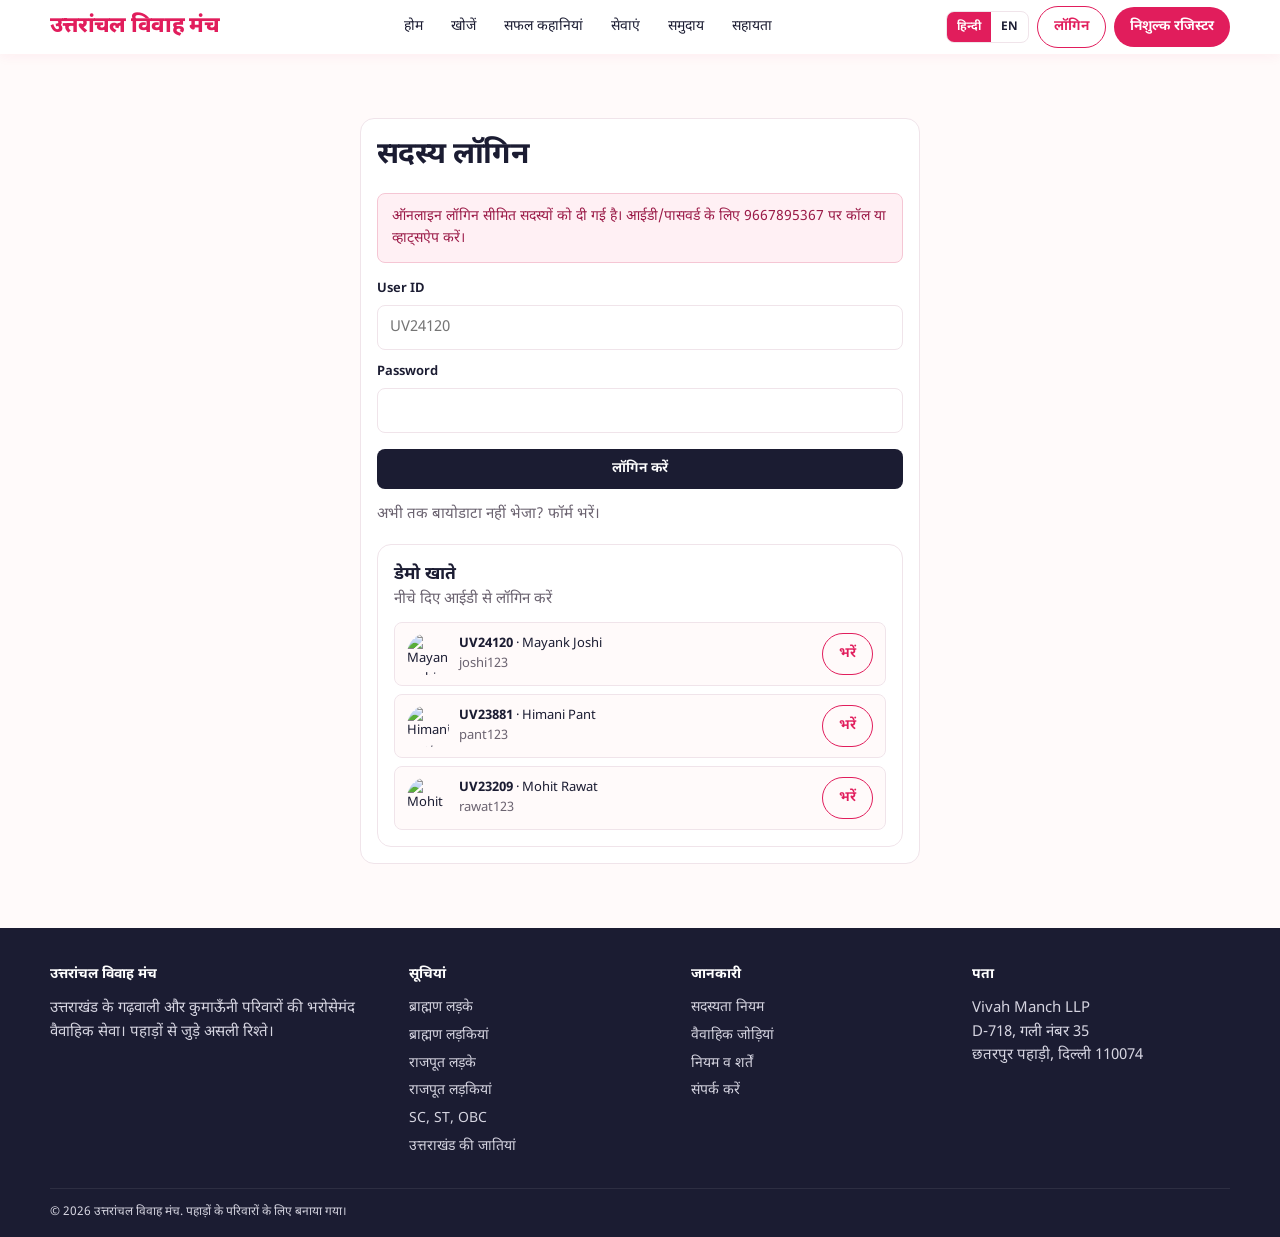
==== account.html @ a49ea06e "feat: add Uttarakhand matrimonial site with Shaadi-style homepage Static Hindi/English site for Garh" ====
<!DOCTYPE html>
<html lang="hi">
<head>
  <meta charset="UTF-8">
  <meta name="viewport" content="width=device-width, initial-scale=1.0">
  <title data-i18n-title="myAccountTitle">मेरा प्रोफाइल | उत्तरांचल विवाह मंच</title>
  <link rel="preconnect" href="https://fonts.googleapis.com">
  <link href="https://fonts.googleapis.com/css2?family=Noto+Sans+Devanagari:wght@400;600;700&family=Noto+Sans:wght@400;600;700&family=Tiro+Devanagari+Hindi:ital@0;1&display=swap" rel="stylesheet">
  <link rel="stylesheet" href="css/style.css?v=22">
</head>
<body data-page="browse">
  <div id="app-header"></div>
  <section class="page-hero">
    <div class="container">
      <div class="breadcrumbs" data-i18n="crumbAccount">होम / मेरा प्रोफाइल</div>
      <h1 data-i18n="accountH1">मेरा प्रोफाइल</h1>
      <p data-i18n="accountLead">यह आपका दर्ज बायोडाटा है। मैच देखने के लिए माय मैचेस खोलें।</p>
    </div>
  </section>
  <section class="section">
    <div class="container" id="accountBox"></div>
  </section>
  <div id="app-footer"></div>
   <script src="js/i18n.js?v=22"></script>
   <script src="js/profiles.js?v=22"></script>
   <script src="js/app.js?v=22"></script>
  <script>
    const user = currentUser();
    if (!user) location.href = "login.html";
    const p = PROFILES.find((x) => x.id === user.id) || user;
    function renderAccount() {
      document.getElementById("accountBox").innerHTML = `
        <div class="profile-hero">
          <aside class="profile-aside">
            <img class="avatar-img" src="${p.photo}" alt="${p.name}">
            <span class="badge gold" style="margin-top:14px">${p.id}</span>
            <h1 style="margin:12px 0 6px">${p.name}</h1>
            <p>${communityLabel(p.community)} · ${genderLabel(p.gender)}</p>
            <p style="margin-top:12px">${p.city} · ${p.native}</p>
            <a class="btn btn-primary" href="my-matches.html" style="margin-top:22px;width:100%">${t("viewMatches")}</a>
          </aside>
          <div style="padding:24px">
            <div class="notice">${t("editNote")}</div>
            <div class="detail-grid">
              <div><span>${t("dob")}</span><b>${p.dob}</b></div>
              <div><span>${t("age")}</span><b>${p.age} ${t("years")}</b></div>
              <div><span>${t("height")}</span><b>${p.height}</b></div>
              <div><span>${t("region")}</span><b>${p.region === "kumaoni" ? t("kumaoni") : t("garhwali")}</b></div>
              <div><span>${t("caste")}</span><b>${p.caste}</b></div>
              <div><span>${t("gotra")}</span><b>${p.gotra}</b></div>
              <div><span>${t("education")}</span><b>${p.education}</b></div>
              <div><span>${t("job")}</span><b>${p.job}</b></div>
              <div><span>${t("salary")}</span><b>${p.salary}</b></div>
              <div><span>${t("manglik")}</span><b>${p.manglik}</b></div>
              <div><span>${t("father")}</span><b>${p.father}</b></div>
              <div><span>${t("mother")}</span><b>${p.mother}</b></div>
              <div><span>${t("addressNow")}</span><b>${p.presentAddress}</b></div>
              <div><span>${t("village")}</span><b>${p.village}</b></div>
              <div><span>${t("district")}</span><b>${p.district}</b></div>
              <div><span>${t("native")}</span><b>${p.native}</b></div>
              <div><span>${t("phone")}</span><b>${p.phone || "-"}</b></div>
            </div>
          </div>
        </div>`;
    }
    window.onLangChange = renderAccount;
    renderAccount();
  </script>
</body>
</html>
---- css/style.css ----
:root {
  --forest: #1b1c32;
  --forest-deep: #151528;
  --leaf: #e11d5c;
  --mint: #fff0f4;
  --saffron: #e11d5c;
  --gold: #e11d5c;
  --cream: #fdf6f8;
  --ivory: #fffafa;
  --ink: #1b1c32;
  --mute: #6b6370;
  --line: #f0e4ea;
  --white: #ffffff;
  --shadow: 0 10px 28px rgba(225, 29, 92, 0.1);
  --radius: 14px;
  --max: 1180px;
  --cssv: 26;
}

* { box-sizing: border-box; margin: 0; padding: 0; }
html { scroll-behavior: smooth; }
body {
  font-family: "Noto Sans Devanagari", "Noto Sans", system-ui, sans-serif;
  color: var(--ink);
  background: var(--ivory);
  line-height: 1.55;
  font-size: 15px;
}
img { max-width: 100%; display: block; }
a { color: inherit; text-decoration: none; }
button, input, select, textarea { font: inherit; }
.container { width: min(var(--max), calc(100% - 40px)); margin: 0 auto; }

.header {
  position: sticky;
  top: 0;
  z-index: 40;
  background: #fff;
  box-shadow: 0 2px 12px rgba(225, 29, 92, 0.06);
}
.nav {
  display: flex;
  align-items: center;
  justify-content: space-between;
  gap: 16px;
  padding: 6px 0;
  position: relative;
}
.brand {
  display: flex;
  align-items: center;
  gap: 10px;
  min-width: 180px;
}
.logo-mark { display: none; }
.brand strong { display: block; font-size: 22px; color: var(--saffron); line-height: 1.1; font-weight: 800; letter-spacing: -0.03em; }
.brand span { display: none; }
.nav-links {
  display: flex;
  align-items: center;
  gap: 4px;
  list-style: none;
}
.nav-links a {
  padding: 8px 12px;
  border-radius: 0;
  font-size: 14px;
  color: var(--forest);
  position: relative;
}
.nav-links a:hover { color: var(--saffron); }
.nav-links a.active { color: var(--saffron); font-weight: 650; }
.nav-links a.active::after {
  content: "";
  position: absolute;
  left: 12px;
  right: 12px;
  bottom: 2px;
  height: 2px;
  background: var(--saffron);
}
.nav-cta { display: flex; gap: 8px; align-items: center; }

.lang-switch {
  display: inline-flex;
  border: 1px solid var(--line);
  border-radius: 8px;
  overflow: hidden;
  background: white;
  flex-shrink: 0;
}
.lang-btn {
  border: 0;
  background: transparent;
  padding: 6px 10px;
  cursor: pointer;
  color: var(--forest);
  font-size: 12px;
  font-weight: 650;
}
.lang-btn.active {
  background: var(--saffron);
  color: #fff;
}

.user-menu { position: relative; }
.user-menu-btn {
  display: inline-flex;
  align-items: center;
  gap: 8px;
  border: 1px solid var(--line);
  background: white;
  border-radius: 8px;
  padding: 3px 10px 3px 3px;
  cursor: pointer;
  color: var(--forest);
  font-weight: 650;
  font-size: 13px;
}
.user-menu-btn img {
  width: 28px;
  height: 28px;
  border-radius: 6px;
  object-fit: cover;
}
.user-menu-btn small { color: var(--mute); font-size: 11px; }
.user-drop {
  display: none;
  position: absolute;
  right: 0;
  top: calc(100% + 6px);
  min-width: 176px;
  background: white;
  border: 1px solid var(--line);
  border-radius: 10px;
  box-shadow: var(--shadow);
  overflow: hidden;
  z-index: 50;
}
.user-menu.open .user-drop { display: block; }
.user-drop a, .user-drop button {
  display: block;
  width: 100%;
  text-align: left;
  padding: 10px 14px;
  border: 0;
  background: white;
  color: var(--forest);
  cursor: pointer;
  font-size: 14px;
}
.user-drop a:hover, .user-drop button:hover { background: var(--mint); }
.user-drop button { border-top: 1px solid var(--line); color: #8a2416; }

.btn {
  display: inline-flex;
  align-items: center;
  justify-content: center;
  gap: 8px;
  border: 0;
  cursor: pointer;
  border-radius: 8px;
  padding: 9px 16px;
  font-weight: 650;
  font-size: 14px;
  transition: 0.15s ease;
}
.btn-primary { background: var(--saffron); color: white; border-radius: 999px; }
.btn-primary:hover { background: #c2184d; }
.btn-dark { background: var(--forest); color: #fff; }
.btn-dark:hover { background: #101024; }
.btn-ghost {
  background: transparent;
  color: var(--saffron);
  border: 1px solid var(--saffron);
  border-radius: 999px;
}
.btn-ghost:hover { background: var(--mint); }
.btn-ghost.light {
  color: #fff;
  border-color: rgba(255,255,255,0.4);
}
.btn-ghost.light:hover { background: rgba(255,255,255,0.12); }
.btn-whatsapp { background: #128c7e; color: white; }
.menu-toggle {
  display: none;
  width: 38px;
  height: 38px;
  border: 1px solid var(--line);
  border-radius: 8px;
  background: white;
}

.hero {
  position: relative;
  background: #fff4f0;
  color: var(--ink);
  padding: 36px 0 0;
  text-align: left;
  overflow: hidden;
  height: 420px;
}
.hero-couple {
  position: absolute;
  right: 0;
  top: 0;
  width: 62%;
  height: 100%;
  object-fit: cover;
  object-position: 62% 16%;
  pointer-events: none;
}
.hero-slide { opacity: 0; }
.hero-slide:nth-child(1) {
  animation: heroFade 10s infinite;
}
.hero-slide:nth-child(2) {
  object-position: 48% 20%;
  animation: heroFade 10s infinite 5s;
}
@keyframes heroFade {
  0% { opacity: 0; }
  8% { opacity: 1; }
  50% { opacity: 1; }
  58% { opacity: 0; }
  100% { opacity: 0; }
}
.hero::after {
  content: "";
  position: absolute;
  inset: 0;
  background: linear-gradient(90deg, #fff4f0 0%, #fff4f0 28%, rgba(255,244,240,0.88) 40%, rgba(255,244,240,0.35) 54%, transparent 68%);
  pointer-events: none;
}
.hero-inner { position: relative; z-index: 2; height: 100%; display: flex; flex-direction: column; justify-content: center; padding-bottom: 28px; }
.hero-copy { max-width: 520px; margin: 0 0 22px; padding: 0; }
.hero-visual { display: none; }
.kicker {
  display: inline-block;
  padding: 0;
  border: 0;
  border-radius: 0;
  font-size: 11px;
  color: #4a4450;
  background: transparent;
  margin-bottom: 8px;
  letter-spacing: 0.12em;
  font-weight: 700;
  text-transform: uppercase;
}
.hero h1 {
  font-size: clamp(28px, 3.6vw, 42px);
  line-height: 1.15;
  font-weight: 800;
  margin-bottom: 8px;
  letter-spacing: -0.03em;
  color: var(--forest-deep);
}
.hero p { color: var(--mute); margin: 0 0 0; max-width: 480px; font-size: 15px; }
.hero-actions { display: flex; gap: 10px; flex-wrap: wrap; justify-content: flex-start; }
.search-bar-inner {
  display: grid;
  grid-template-columns: 0.9fr 0.9fr 0.9fr 1fr 1.2fr auto;
  gap: 0;
  align-items: end;
  background: #fff;
  color: var(--ink);
  border-radius: 18px;
  padding: 12px 12px 12px 6px;
  box-shadow: 0 12px 36px rgba(27, 28, 50, 0.12);
  text-align: left;
  max-width: 860px;
  position: relative;
  z-index: 3;
}
.search-bar-inner > div {
  padding: 0 14px;
  border-right: 1px solid var(--line);
  min-width: 0;
}
.search-bar-inner label { display: block; font-size: 11px; color: var(--mute); margin-bottom: 2px; font-weight: 650; }
.search-bar-inner select, .search-bar-inner input {
  width: 100%;
  border: 0;
  border-radius: 0;
  padding: 4px 0;
  background: transparent;
  color: var(--ink);
  outline: none;
}
.search-bar-inner .btn {
  width: auto;
  min-width: 132px;
  height: 44px;
  margin-left: 10px;
  border-radius: 999px;
}
.search-grid {
  display: grid;
  grid-template-columns: 1fr 1fr;
  gap: 10px;
}
.search-grid label { font-size: 12px; color: var(--mute); }
.search-grid select, .search-grid input {
  width: 100%;
  margin-top: 4px;
  border: 1px solid var(--line);
  border-radius: 8px;
  padding: 10px 12px;
  background: white;
  color: var(--ink);
}
.search-grid .full { grid-column: 1 / -1; }

.trust-wrap {
  background: #fdf6f8;
  border-bottom: 1px solid var(--line);
  padding: 22px 0;
}
.trust-grid {
  display: grid;
  grid-template-columns: repeat(5, 1fr);
  gap: 0;
}
.trust-item {
  text-align: center;
  padding: 8px 18px;
  border-right: 1px solid #f0dce4;
}
.trust-item:last-child { border-right: 0; }
.trust-ico {
  width: 40px;
  height: 40px;
  margin: 0 auto 8px;
  display: grid;
  place-items: center;
  color: var(--saffron);
  background: transparent;
}
.trust-ico svg { width: 28px; height: 28px; }
.trust-item b { display: block; font-size: 13px; color: var(--forest); }
.trust-item span { display: block; color: var(--mute); font-size: 12px; margin-top: 2px; }
.stats-wrap {
  background: var(--ivory);
  padding: 28px 0 8px;
}
.stats {
  display: grid;
  grid-template-columns: repeat(4, 1fr);
  gap: 12px;
  margin-top: 0;
  position: relative;
  z-index: 2;
}
.stat {
  background: white;
  border: 1px solid var(--line);
  border-radius: 14px;
  padding: 18px 18px 16px;
  text-align: center;
}
.stat b { display: block; font-size: 24px; color: var(--forest); }
.stat span { color: var(--mute); font-size: 12px; }

.section { padding: 64px 0; }
.section.alt { background: var(--cream); }
.section-head {
  display: flex;
  justify-content: space-between;
  gap: 16px;
  align-items: end;
  margin-bottom: 28px;
}
.section-head h2, .page-title h1, .form-card h2 {
  font-size: clamp(22px, 3vw, 30px);
  color: var(--forest);
  font-weight: 700;
  letter-spacing: -0.02em;
}
.muted { color: var(--mute); }

.cat-grid, .card-grid, .story-grid, .plan-grid, .review-grid {
  display: grid;
  gap: 14px;
}
.cat-grid { grid-template-columns: repeat(5, 1fr); }
.card-grid { grid-template-columns: repeat(4, 1fr); }
.story-grid { grid-template-columns: repeat(4, 1fr); }
.plan-grid { grid-template-columns: repeat(3, 1fr); }
.link-more {
  color: var(--saffron);
  font-weight: 650;
  font-size: 14px;
  white-space: nowrap;
}
.link-more:hover { text-decoration: underline; }
.story-quote {
  font-size: 13px;
  color: var(--ink);
  margin: 10px 0 8px;
  min-height: 64px;
}
.story-card h3 { margin: 0 0 4px; font-size: 15px; color: var(--forest); }
.pop-row {
  display: grid;
  grid-template-columns: repeat(5, 1fr);
  gap: 12px;
}
.pop-card {
  display: flex;
  align-items: center;
  gap: 10px;
  background: white;
  border: 1px solid var(--line);
  border-radius: 12px;
  padding: 10px 12px;
}
.pop-card img {
  width: 44px;
  height: 44px;
  border-radius: 50%;
  object-fit: cover;
}
.pop-card b { display: block; font-size: 13px; color: var(--forest); }
.pop-card span { display: block; font-size: 11px; color: var(--mute); }
.pop-card:hover { box-shadow: var(--shadow); }
.why-split {
  display: grid;
  grid-template-columns: 1.4fr 0.8fr;
  gap: 28px;
  align-items: start;
}
.why-grid {
  display: grid;
  grid-template-columns: 1fr 1fr 1fr;
  gap: 12px;
  margin-top: 22px;
}
.why-card {
  background: var(--ivory);
  border: 1px solid var(--line);
  border-radius: 12px;
  padding: 16px 14px;
}
.why-card h3 { font-size: 14px; color: var(--forest); margin-bottom: 4px; }
.cta-card {
  background: var(--cream);
  border: 1px solid var(--line);
  border-radius: 16px;
  padding: 28px 24px;
  text-align: left;
}
.cta-card h3 { margin-bottom: 8px; color: var(--forest); }
.cta-card .btn { margin-top: 16px; }
.review-grid { grid-template-columns: repeat(3, 1fr); }

.cat-card, .profile-card, .story-card, .plan, .review, .info-card, .form-card {
  background: white;
  border: 1px solid var(--line);
  border-radius: 14px;
  overflow: hidden;
}
a.profile-card {
  display: block;
  color: inherit;
  transition: 0.18s ease;
}
a.profile-card:hover {
  border-color: transparent;
  box-shadow: var(--shadow);
  transform: translateY(-3px);
}
.cat-card {
  padding: 22px 14px;
  text-align: center;
  transition: 0.18s ease;
}
.cat-card:hover {
  border-color: transparent;
  box-shadow: var(--shadow);
  transform: translateY(-3px);
}
.cat-icon {
  width: 44px;
  height: 44px;
  margin: 0 auto 10px;
  border-radius: 10px;
  display: grid;
  place-items: center;
  font-size: 18px;
  background: var(--mint);
  color: var(--forest);
}
.cat-card h3 { font-size: 14px; color: var(--forest); }
.profile-photo {
  height: 180px;
  background:
    linear-gradient(180deg, transparent 42%, rgba(27,28,50,0.78)),
    linear-gradient(135deg, #e11d5c, #f06292);
  display: flex;
  align-items: end;
  padding: 12px;
  color: white;
}
.profile-photo h3 { font-size: 15px; font-weight: 650; }
.avatar-img {
  width: 96px;
  height: 96px;
  border-radius: 12px;
  object-fit: cover;
  border: 2px solid rgba(255,255,255,0.35);
  display: block;
  margin: 0 auto;
}
.user-only { display: none; }
.profile-body, .story-card, .plan, .review, .info-card, .form-card { padding: 14px 16px 16px; }
.card-facts {
  list-style: none;
  margin: 0;
  font-size: 13px;
  color: var(--mute);
}
.card-facts li {
  display: grid;
  grid-template-columns: 72px 1fr;
  gap: 8px;
  padding: 5px 0;
  border-bottom: 1px solid var(--line);
}
.card-facts li:last-child { border-bottom: 0; }
.card-facts b { color: var(--forest); font-weight: 650; }
.badge {
  display: inline-flex;
  align-items: center;
  font-size: 11px;
  padding: 3px 8px;
  border-radius: 6px;
  background: var(--mint);
  color: var(--forest);
  font-weight: 650;
}
.badge.gold { background: #ffe4ec; color: #c2184d; }
.meta { display: flex; flex-wrap: wrap; gap: 8px 14px; color: var(--mute); font-size: 13px; margin: 8px 0 12px; }
.filters {
  display: grid;
  grid-template-columns: repeat(6, 1fr);
  gap: 10px;
  margin-bottom: 22px;
}
.caste-home {
  display: grid;
  grid-template-columns: 1fr 1fr;
  gap: 20px;
}
.caste-region {
  background: white;
  border: 1px solid var(--line);
  border-radius: 14px;
  padding: 18px 20px 16px;
  margin-bottom: 18px;
}
.caste-home .caste-region { margin-bottom: 0; }
.caste-region > h2 {
  font-size: 20px;
  color: var(--forest);
  margin-bottom: 12px;
}
.caste-block { margin-bottom: 14px; }
.caste-block h3 { font-size: 14px; color: var(--forest); margin-bottom: 8px; }
.caste-chips { display: flex; flex-wrap: wrap; gap: 8px; }
.caste-chip {
  display: inline-flex;
  padding: 6px 10px;
  border: 1px solid var(--line);
  border-radius: 999px;
  font-size: 13px;
  color: var(--forest);
  background: var(--ivory);
}
.caste-chip:hover { border-color: var(--leaf); background: var(--mint); }
.filters select, .filters input, .field input, .field select, .field textarea {
  width: 100%;
  border: 1px solid var(--line);
  background: white;
  border-radius: 8px;
  padding: 10px 12px;
}
.page-hero {
  position: relative;
  background:
    linear-gradient(180deg, rgba(225, 29, 92, 0.55) 0%, rgba(27, 28, 50, 0.78) 100%),
    url("https://images.unsplash.com/photo-1506905925346-21bda4d32df4?auto=format&fit=crop&w=1600&q=80") center/cover no-repeat;
  color: white;
  padding: 44px 0 48px;
}
.page-hero h1 { font-size: 28px; font-weight: 700; }
.page-hero p { color: #ffd6e2; margin-top: 6px; }
.breadcrumbs { color: #f8c5d4; font-size: 12px; margin-bottom: 6px; }

.split { display: grid; grid-template-columns: 1.1fr 0.9fr; gap: 24px; }
.notice {
  background: #fff0f4;
  border: 1px solid #f5c6d4;
  color: #9b1b48;
  border-radius: 8px;
  padding: 12px 14px;
  margin-bottom: 16px;
  font-size: 14px;
}
.plan.featured { border-color: var(--saffron); }
.price { font-size: 28px; color: var(--forest); font-weight: 700; margin: 8px 0; }
.plan ul, .info-card ul { padding-left: 18px; color: var(--mute); }
.plan li, .info-card li { margin: 7px 0; }
.form-grid { display: grid; grid-template-columns: 1fr 1fr; gap: 12px; }
.field { display: flex; flex-direction: column; gap: 6px; }
.field.full { grid-column: 1 / -1; }
.field label { font-size: 13px; color: var(--forest); font-weight: 650; }
.toast {
  display: none;
  margin-top: 12px;
  padding: 12px 14px;
  border-radius: 8px;
  background: var(--mint);
  color: var(--forest);
}
.toast.err { background: #fde8e4; color: #8a2416; }
.demo-list { display: grid; gap: 8px; margin-top: 10px; }
.demo-row {
  display: flex;
  justify-content: space-between;
  align-items: center;
  gap: 10px;
  padding: 10px 12px;
  border: 1px solid var(--line);
  border-radius: 8px;
  background: var(--ivory);
  font-size: 13px;
}
.profile-hero {
  display: grid;
  grid-template-columns: 260px 1fr;
  gap: 0;
  background: white;
  border: 1px solid var(--line);
  border-radius: 12px;
  overflow: hidden;
}
.profile-aside { background: linear-gradient(180deg, #e11d5c, #c2184d); color: white; padding: 24px; }
.detail-grid { display: grid; grid-template-columns: 1fr 1fr; gap: 4px 24px; }
.detail-grid div { border-bottom: 1px solid var(--line); padding: 10px 0; }
.detail-grid span { display: block; color: var(--mute); font-size: 12px; }

.footer {
  background: #1b1c32;
  color: #d5d4e0;
  padding: 36px 0 16px;
}
.footer-grid { display: grid; grid-template-columns: 1.3fr 1fr 1fr 1fr; gap: 24px; }
.footer h4 { color: #fff; margin-bottom: 12px; font-size: 14px; }
.footer a { display: block; margin: 6px 0; color: #d5d4e0; font-size: 14px; }
.footer a:hover { color: #fff; }
.copy { border-top: 1px solid rgba(255,255,255,0.08); margin-top: 24px; padding-top: 14px; font-size: 12px; }

@media (max-width: 1100px) {
  .card-grid { grid-template-columns: repeat(3, 1fr); }
  .search-bar-inner { grid-template-columns: 1fr 1fr; gap: 10px 8px; padding: 14px; }
  .search-bar-inner > div { border-right: 0; padding: 0; }
  .search-bar-inner select, .search-bar-inner input {
    border: 1px solid var(--line);
    border-radius: 8px;
    padding: 10px 12px;
    background: white;
  }
  .search-bar-inner .btn { width: 100%; margin-left: 0; grid-column: 1 / -1; }
  .hero-couple { width: 58%; }
}
@media (max-width: 980px) {
  .hero { padding: 22px 0 24px; height: auto; min-height: 0; }
  .hero-couple { width: 100%; opacity: 0.22; object-position: center 12%; }
  .hero::after {
    background: linear-gradient(180deg, #fff4f0 0%, rgba(255,244,240,0.92) 58%, rgba(255,244,240,0.7) 100%);
  }
  .hero-copy { max-width: none; margin-bottom: 16px; }
  .hero-inner { display: block; height: auto; padding-bottom: 8px; }
  .trust-item { border-right: 0; }
  .search-bar-inner { max-width: none; }
  .split, .profile-hero, .footer-grid, .stats, .cat-grid, .card-grid, .story-grid, .plan-grid, .review-grid, .filters, .form-grid, .caste-home, .trust-grid, .pop-row, .why-split, .why-grid {
    grid-template-columns: 1fr 1fr;
  }
  .brand { min-width: 0; }
  .nav-links { display: none; }
  .menu-toggle { display: grid; place-items: center; }
  .nav-cta { gap: 6px; }
  .user-menu-btn span { display: none; }
  .nav.open .nav-links {
    display: flex;
    flex-direction: column;
    position: absolute;
    left: 20px;
    right: 20px;
    top: 62px;
    background: white;
    border: 1px solid var(--line);
    border-radius: 10px;
    padding: 8px;
    z-index: 45;
  }
}
@media (max-width: 640px) {
  .hero-grid, .split, .profile-hero, .footer-grid, .stats, .cat-grid, .card-grid, .story-grid, .plan-grid, .review-grid, .filters, .form-grid, .search-grid, .search-bar-inner, .caste-home, .trust-grid, .pop-row, .why-split, .why-grid {
    grid-template-columns: 1fr;
  }
  .hero { padding: 18px 0 22px; height: auto; }
  .hero-copy { margin-bottom: 16px; }
  .stats-wrap { padding-top: 18px; }
  .hide-sm { display: none; }
}
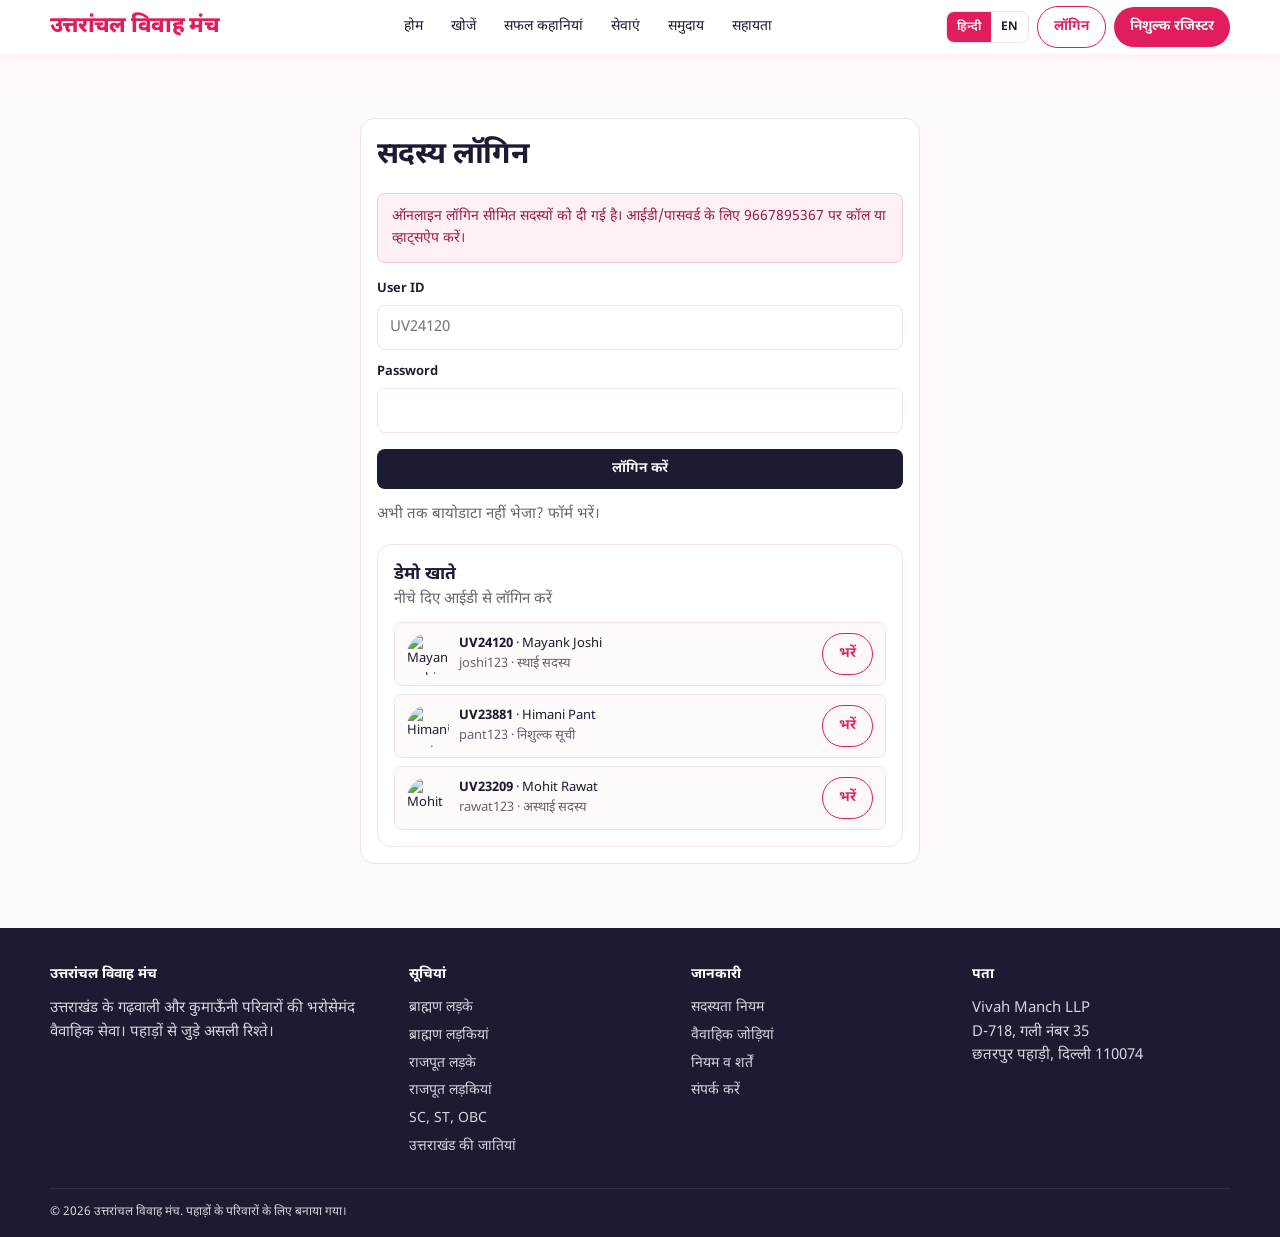
==== commit b35b961e: "feat: lock private biodata and match Shaadi-style icons Hide phone, address and family details until" ====
--- a/account.html
+++ b/account.html
@@ -6,7 +6,7 @@
   <title data-i18n-title="myAccountTitle">मेरा प्रोफाइल | उत्तरांचल विवाह मंच</title>
   <link rel="preconnect" href="https://fonts.googleapis.com">
   <link href="https://fonts.googleapis.com/css2?family=Noto+Sans+Devanagari:wght@400;600;700&family=Noto+Sans:wght@400;600;700&family=Tiro+Devanagari+Hindi:ital@0;1&display=swap" rel="stylesheet">
-  <link rel="stylesheet" href="css/style.css?v=22">
+  <link rel="stylesheet" href="css/style.css?v=30">
 </head>
 <body data-page="browse">
   <div id="app-header"></div>
@@ -21,9 +21,9 @@
     <div class="container" id="accountBox"></div>
   </section>
   <div id="app-footer"></div>
-   <script src="js/i18n.js?v=22"></script>
-   <script src="js/profiles.js?v=22"></script>
-   <script src="js/app.js?v=22"></script>
+   <script src="js/i18n.js?v=30"></script>
+   <script src="js/profiles.js?v=30"></script>
+   <script src="js/app.js?v=30"></script>
   <script>
     const user = currentUser();
     if (!user) location.href = "login.html";
--- a/css/style.css
+++ b/css/style.css
@@ -14,7 +14,7 @@
   --shadow: 0 10px 28px rgba(225, 29, 92, 0.1);
   --radius: 14px;
   --max: 1180px;
-  --cssv: 26;
+  --cssv: 30;
 }
 
 * { box-sizing: border-box; margin: 0; padding: 0; }
@@ -397,10 +397,30 @@
 .story-quote {
   font-size: 13px;
   color: var(--ink);
-  margin: 10px 0 8px;
-  min-height: 64px;
-}
-.story-card h3 { margin: 0 0 4px; font-size: 15px; color: var(--forest); }
+  margin: 12px 4px 10px;
+  min-height: 56px;
+  line-height: 1.5;
+}
+.story-card h3 { margin: 0 4px 6px; font-size: 15px; color: var(--forest); }
+.story-photo {
+  height: 148px;
+  border-radius: 10px;
+  background-size: cover;
+  background-position: center;
+}
+.story-loc {
+  display: flex;
+  align-items: center;
+  gap: 5px;
+  margin: 0 4px;
+  color: var(--mute);
+  font-size: 13px;
+}
+.story-loc svg {
+  width: 14px;
+  height: 14px;
+  flex-shrink: 0;
+}
 .pop-row {
   display: grid;
   grid-template-columns: repeat(5, 1fr);
@@ -414,15 +434,25 @@
   border: 1px solid var(--line);
   border-radius: 12px;
   padding: 10px 12px;
+  position: relative;
 }
 .pop-card img {
   width: 44px;
   height: 44px;
   border-radius: 50%;
   object-fit: cover;
-}
-.pop-card b { display: block; font-size: 13px; color: var(--forest); }
+  flex-shrink: 0;
+}
+.pop-card b { display: block; font-size: 13px; color: var(--forest); padding-right: 18px; }
 .pop-card span { display: block; font-size: 11px; color: var(--mute); }
+.pop-heart {
+  position: absolute;
+  top: 8px;
+  right: 10px;
+  color: var(--saffron);
+  line-height: 0;
+}
+.pop-heart svg { width: 16px; height: 16px; }
 .pop-card:hover { box-shadow: var(--shadow); }
 .why-split {
   display: grid;
@@ -442,6 +472,12 @@
   border-radius: 12px;
   padding: 16px 14px;
 }
+.why-ico {
+  display: flex;
+  color: var(--saffron);
+  margin-bottom: 8px;
+}
+.why-ico svg { width: 26px; height: 26px; }
 .why-card h3 { font-size: 14px; color: var(--forest); margin-bottom: 4px; }
 .cta-card {
   background: var(--cream);
@@ -513,7 +549,8 @@
   margin: 0 auto;
 }
 .user-only { display: none; }
-.profile-body, .story-card, .plan, .review, .info-card, .form-card { padding: 14px 16px 16px; }
+.profile-body, .plan, .review, .info-card, .form-card { padding: 14px 16px 16px; }
+.story-card { padding: 12px 12px 16px; }
 .card-facts {
   list-style: none;
   margin: 0;
@@ -649,6 +686,7 @@
 .detail-grid { display: grid; grid-template-columns: 1fr 1fr; gap: 4px 24px; }
 .detail-grid div { border-bottom: 1px solid var(--line); padding: 10px 0; }
 .detail-grid span { display: block; color: var(--mute); font-size: 12px; }
+.detail-grid .locked b { color: var(--mute); letter-spacing: 0.08em; }
 
 .footer {
   background: #1b1c32;
